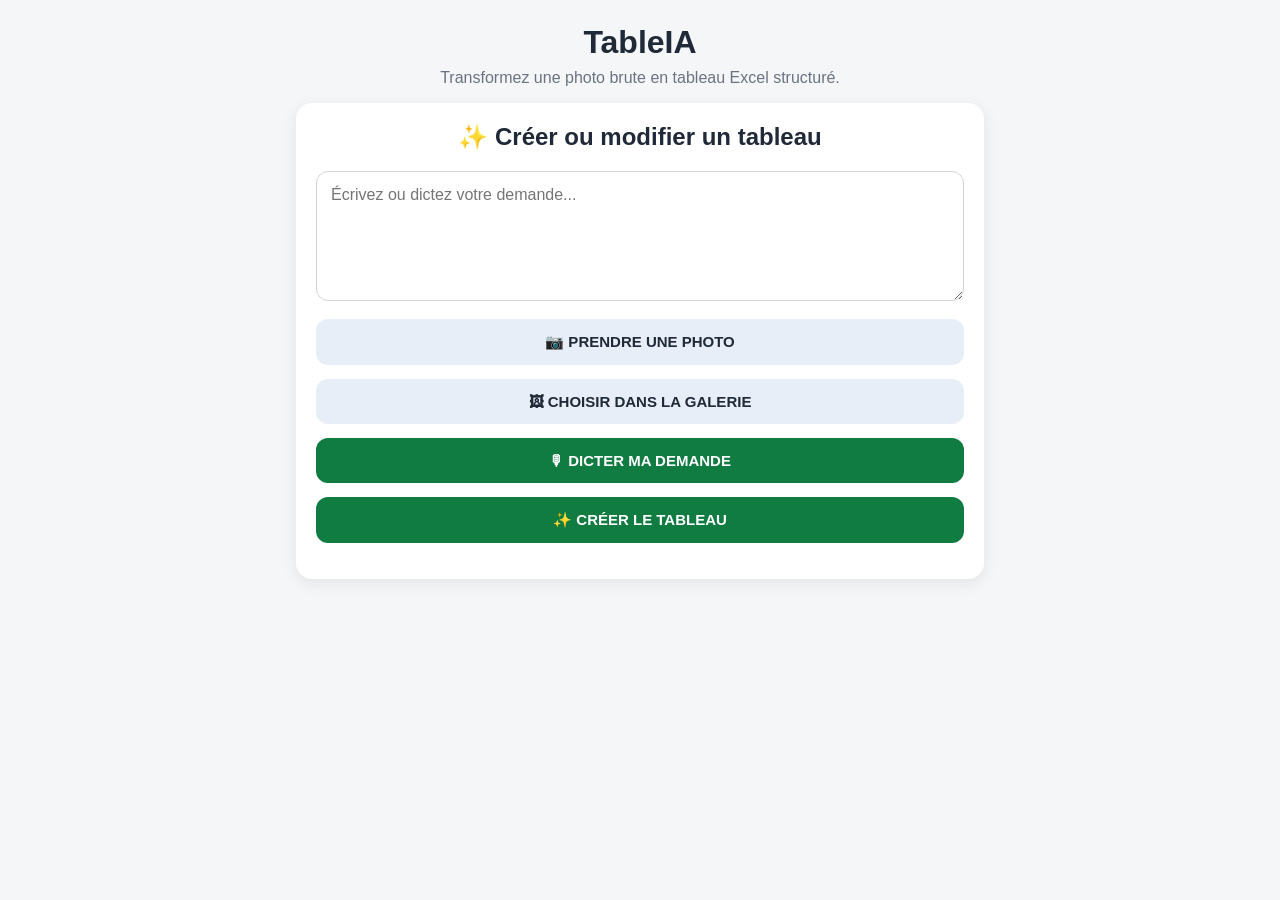
==== index.html @ 2aa6d09f "Sauvegarde avant liaison photo navigateur Excel" ====
<!DOCTYPE html>
<html lang="fr">
<head>
    <meta charset="UTF-8">

    <meta
        name="viewport"
        content="width=device-width, initial-scale=1.0"
    >

    <title>TableIA Excel</title>

    <link
        rel="stylesheet"
        href="style.css"
    >
</head>

<body>

    <main class="app">

        <header class="header">

            <h1>TableIA</h1>

            <p>
                Transformez une photo brute
                en tableau Excel structuré.
            </p>

<section class="card">

    <h2>
        ✨ Créer ou modifier un tableau
    </h2>

    <textarea
        id="textPrompt"
        rows="5"
        placeholder="Écrivez ou dictez votre demande..."
    ></textarea>


    <button id="cameraButton" type="button" class="photo-button">
        📷 PRENDRE UNE PHOTO
    </button>

    <input
        id="cameraInput"
        type="file"
        accept="image/*"
        capture="environment"
    >


    <label
        for="galleryInput"
        class="photo-button"
    >
        🖼 CHOISIR DANS LA GALERIE
    </label>

    <input
        id="galleryInput"
        type="file"
        accept="image/*"
    >


    <img
        id="photoPreview"
        class="photo-preview"
        alt="Aperçu du document"
    >


    <button
        id="voiceButton"
        type="button"
    >
        🎙 DICTER MA DEMANDE
    </button>


    <button
        id="textAnalyzeButton"
        type="button"
    >
        ✨ CRÉER LE TABLEAU
    </button>


    <button
        id="clearPromptButton"
        type="button"
    >
        🧹 EFFACER LA DEMANDE
    </button>

    <p
        id="status"
        class="status"
    ></p>

        </section>

        <section
            id="resultSection"
            class="card result-section"
        >

            <h2>
                Tableau détecté
            </h2>

            <div
                id="tableContainer"
                class="table-container"
            ></div>

<button
    id="undoTableButton"
    type="button"
>
    ↩ ANNULER LA DERNIÈRE MODIFICATION
</button>
            
<button
    id="deleteTableButton"
    type="button"
>
    🗑 SUPPRIMER LE TABLEAU
</button>

<button
    id="insertExcelButton"
    type="button"
    disabled
>
    📊 INSÉRER DANS EXCEL
</button>

        </section>

    </main>

<script src="https://officeapis.public.onecdn.static.microsoft/1/office.js"></script>
<script src="app.js?v=20260926-4"></script>
</body>
  </html>
---- style.css ----
* {
    box-sizing: border-box;
}

body {
    margin: 0;
    font-family: Arial, sans-serif;
    background: #f4f6f8;
    color: #1f2937;
}

.app {
    max-width: 720px;
    margin: 0 auto;
    padding: 24px 16px 40px;
}

.header {
    text-align: center;
    margin-bottom: 24px;
}

.header h1 {
    margin: 0;
    font-size: 32px;
}

.header p {
    margin-top: 8px;
    color: #6b7280;
}

.card {
    background: white;
    border-radius: 16px;
    padding: 20px;
    margin-bottom: 20px;
    box-shadow: 0 4px 16px rgba(0, 0, 0, 0.08);
}

.card h2 {
    margin-top: 0;
}

.description {
    color: #6b7280;
    line-height: 1.5;
}

#cameraInput,
#galleryInput {
    display: none;
}

.photo-button,
button {
    display: block;
    width: 100%;
    border: none;
    border-radius: 12px;
    padding: 14px 16px;
    margin-top: 14px;
    font-size: 15px;
    font-weight: bold;
    text-align: center;
    cursor: pointer;
}

.photo-button {
    background: #e8eef7;
    color: #1f2937;
}

button {
    background: #107C41;
    color: white;
}

button:disabled {
    opacity: 0.45;
    cursor: not-allowed;
}

button:active,
.photo-button:active {
    transform: scale(0.97);
}

.photo-preview {
    display: none;
    width: 100%;
    max-height: 360px;
    object-fit: contain;
    margin-top: 16px;
    border-radius: 12px;
    border: 1px solid #d1d5db;
}

.status {
    text-align: center;
    margin-top: 14px;
    font-weight: bold;
}

.result-section {
    display: none;
}

.table-container {
    overflow-x: auto;
    margin-top: 16px;
}

table {
    width: 100%;
    border-collapse: collapse;
    background: white;
}

th,
td {
    border: 1px solid #333333;
    padding: 10px;
    text-align: left;
    white-space: nowrap;
}

th {
    background: #eef2f7;
    font-weight: bold;
  }

#textPrompt {
    width: 100%;
    min-height: 130px;
    padding: 14px;
    border: 1px solid #d1d5db;
    border-radius: 12px;
    font-size: 16px;
    font-family: Arial, sans-serif;
    resize: vertical;
}

#deleteTableButton {
    background: #c62828;
}

#undoTableButton {
    background: #6b7280;
}
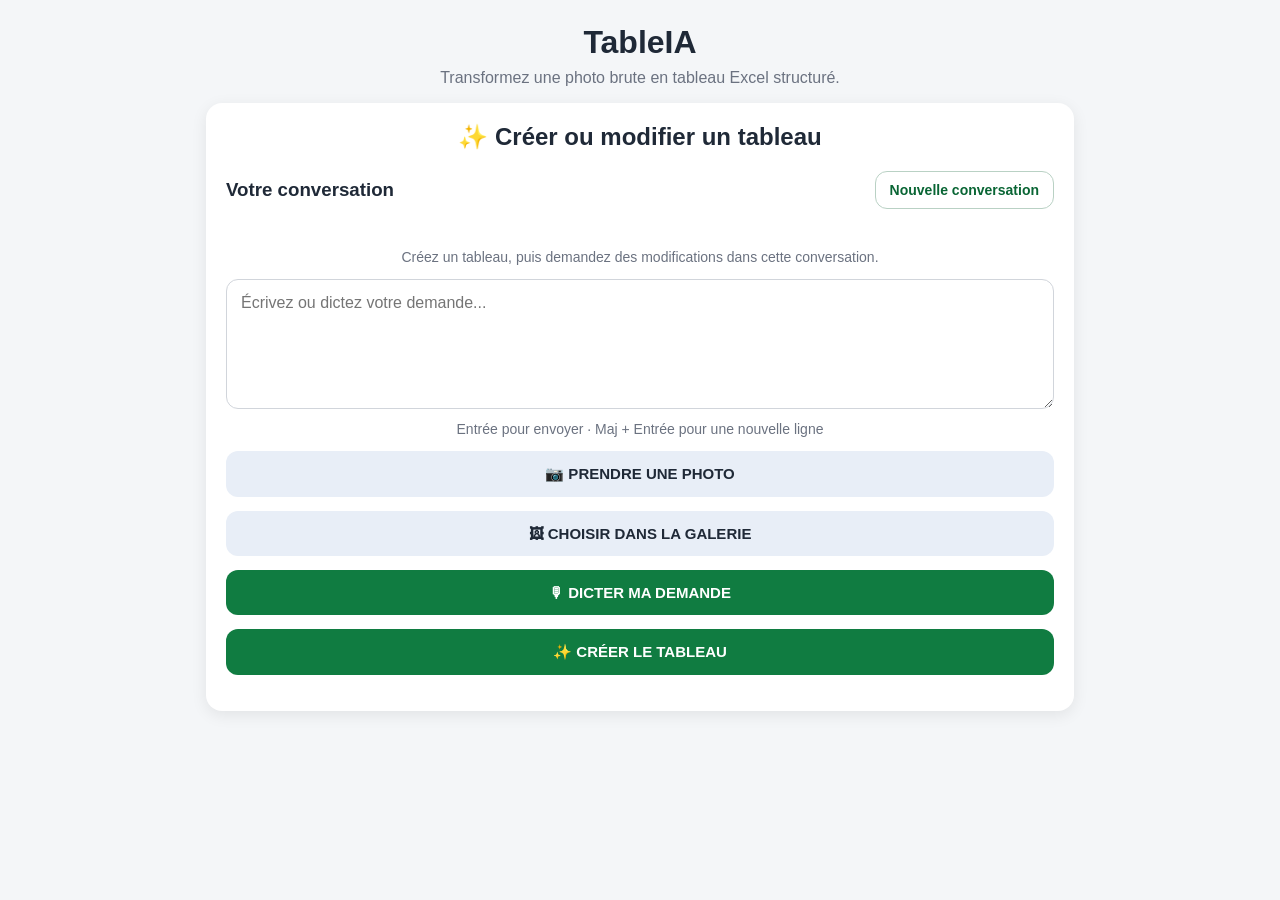
==== commit 4941aee0: "Add web conversation around TableIA tables" ====
--- a/index.html
+++ b/index.html
@@ -35,16 +35,32 @@
         ✨ Créer ou modifier un tableau
     </h2>
 
+    <section id="conversationPanel" class="conversation-panel" aria-label="Votre conversation" hidden>
+        <div class="conversation-heading">
+            <h3>Votre conversation</h3>
+            <button id="newConversationButton" type="button">Nouvelle conversation</button>
+        </div>
+        <div id="conversationMessages" class="conversation-messages" role="log" aria-live="polite"></div>
+        <p id="conversationHint" class="conversation-hint">Créez un tableau, puis demandez des modifications dans cette conversation.</p>
+    </section>
+
     <textarea
         id="textPrompt"
         rows="5"
         placeholder="Écrivez ou dictez votre demande..."
+        aria-label="Votre demande pour TableIA"
     ></textarea>
 
+    <p id="sendHint" class="send-hint" hidden>Entrée pour envoyer · Maj + Entrée pour une nouvelle ligne</p>
 
-    <button id="cameraButton" type="button" class="photo-button">
+
+    <label
+        id="cameraButton"
+        for="cameraInput"
+        class="photo-button"
+    >
         📷 PRENDRE UNE PHOTO
-    </button>
+    </label>
 
     <input
         id="cameraInput"
@@ -146,6 +162,6 @@
     </main>
 
 <script src="https://officeapis.public.onecdn.static.microsoft/1/office.js"></script>
-<script src="app.js?v=20260926-4"></script>
+<script src="app.js?v=20260922-11"></script>
 </body>
   </html>
--- a/style.css
+++ b/style.css
@@ -148,3 +148,82 @@
 #undoTableButton {
     background: #6b7280;
 }
+
+.web-conversation .app {
+    max-width: 900px;
+}
+
+.conversation-panel[hidden],
+.send-hint[hidden],
+.conversation-hint[hidden] {
+    display: none;
+}
+
+.conversation-heading {
+    display: flex;
+    align-items: center;
+    justify-content: space-between;
+    gap: 12px;
+    margin-bottom: 14px;
+}
+
+.conversation-heading h3 {
+    margin: 0;
+}
+
+#newConversationButton {
+    width: auto;
+    margin: 0;
+    padding: 10px 14px;
+    background: white;
+    border: 1px solid #b9d1c4;
+    color: #096534;
+    font-size: 14px;
+}
+
+.conversation-messages {
+    display: flex;
+    flex-direction: column;
+    gap: 12px;
+    max-height: 440px;
+    overflow-y: auto;
+    padding: 4px 2px 14px;
+}
+
+.conversation-message {
+    max-width: 90%;
+    border-radius: 14px;
+    padding: 12px 16px;
+    line-height: 1.5;
+    white-space: pre-wrap;
+    overflow-wrap: anywhere;
+}
+
+.conversation-message.user {
+    align-self: flex-end;
+    background: #e3f3e9;
+}
+
+.conversation-message.assistant {
+    align-self: flex-start;
+    background: #f0f2f5;
+}
+
+.conversation-hint,
+.send-hint {
+    color: #637083;
+    font-size: 14px;
+}
+
+.send-hint {
+    margin: 8px 0 2px;
+}
+
+@media (max-width: 600px) {
+    .conversation-heading {
+        align-items: flex-start;
+    }
+    #newConversationButton {
+        max-width: 48%;
+    }
+}
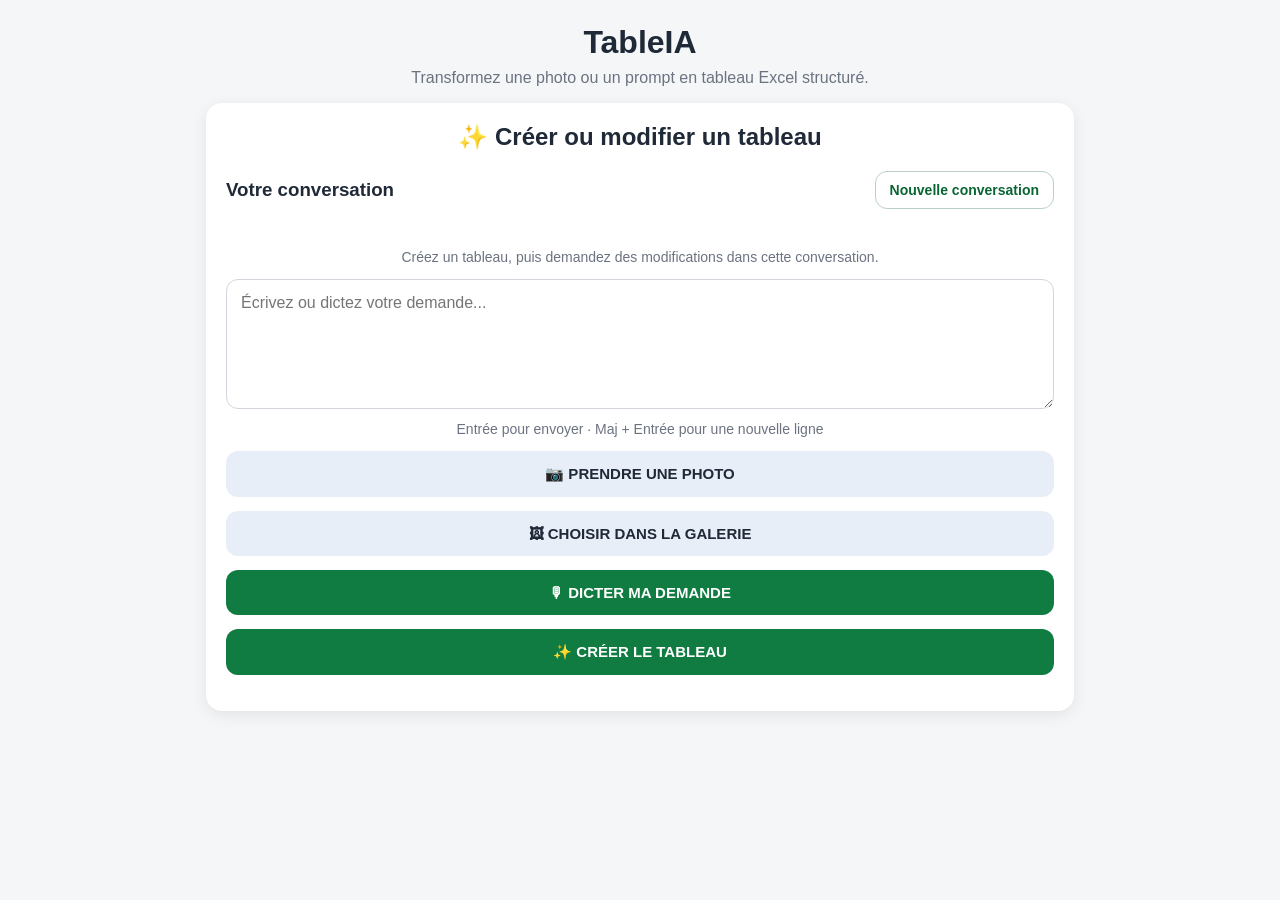
==== commit 2de5688d: "Clarify photo and prompt in TableIA headline" ====
--- a/index.html
+++ b/index.html
@@ -12,7 +12,7 @@
 
     <link
         rel="stylesheet"
-        href="style.css"
+        href="style.css?v=20261120-3"
     >
 </head>
 
@@ -25,7 +25,7 @@
             <h1>TableIA</h1>
 
             <p>
-                Transformez une photo brute
+                Transformez une photo ou un prompt
                 en tableau Excel structuré.
             </p>
 
@@ -161,7 +161,18 @@
 
     </main>
 
+<dialog id="webCameraDialog" class="camera-dialog" aria-labelledby="webCameraTitle">
+    <h2 id="webCameraTitle">Prendre une photo</h2>
+    <p id="webCameraStatus" role="status">Activation de la caméra…</p>
+    <video id="webCameraVideo" autoplay playsinline muted></video>
+    <div class="camera-actions">
+        <button id="capturePhotoButton" type="button" disabled>📷 Prendre la photo</button>
+        <button id="cancelPhotoButton" type="button">Annuler</button>
+    </div>
+</dialog>
+
 <script src="https://officeapis.public.onecdn.static.microsoft/1/office.js"></script>
-<script src="app.js?v=20260922-11"></script>
+<script src="xlsx-export.js?v=20261120-2"></script>
+<script src="app.js?v=20261120-3"></script>
 </body>
   </html>
--- a/style.css
+++ b/style.css
@@ -227,3 +227,56 @@
         max-width: 48%;
     }
 }
+
+.camera-dialog {
+    width: min(92vw, 720px);
+    max-height: 92vh;
+    padding: 22px;
+    border: 0;
+    border-radius: 16px;
+    color: #1f2937;
+    background: white;
+    box-shadow: 0 16px 48px rgba(0, 0, 0, 0.24);
+}
+
+.camera-dialog::backdrop {
+    background: rgba(15, 23, 42, 0.72);
+}
+
+.camera-dialog h2 {
+    margin: 0 0 8px;
+}
+
+.camera-dialog p {
+    margin: 8px 0 16px;
+    color: #475569;
+}
+
+#webCameraVideo {
+    display: block;
+    width: 100%;
+    max-height: 62vh;
+    background: #111827;
+    border-radius: 10px;
+    object-fit: contain;
+}
+
+.camera-actions {
+    display: flex;
+    gap: 12px;
+}
+
+.camera-actions button {
+    flex: 1;
+}
+
+#cancelPhotoButton {
+    background: #6b7280;
+}
+
+@media (max-width: 600px) {
+    .camera-actions {
+        flex-direction: column;
+        gap: 0;
+    }
+}
